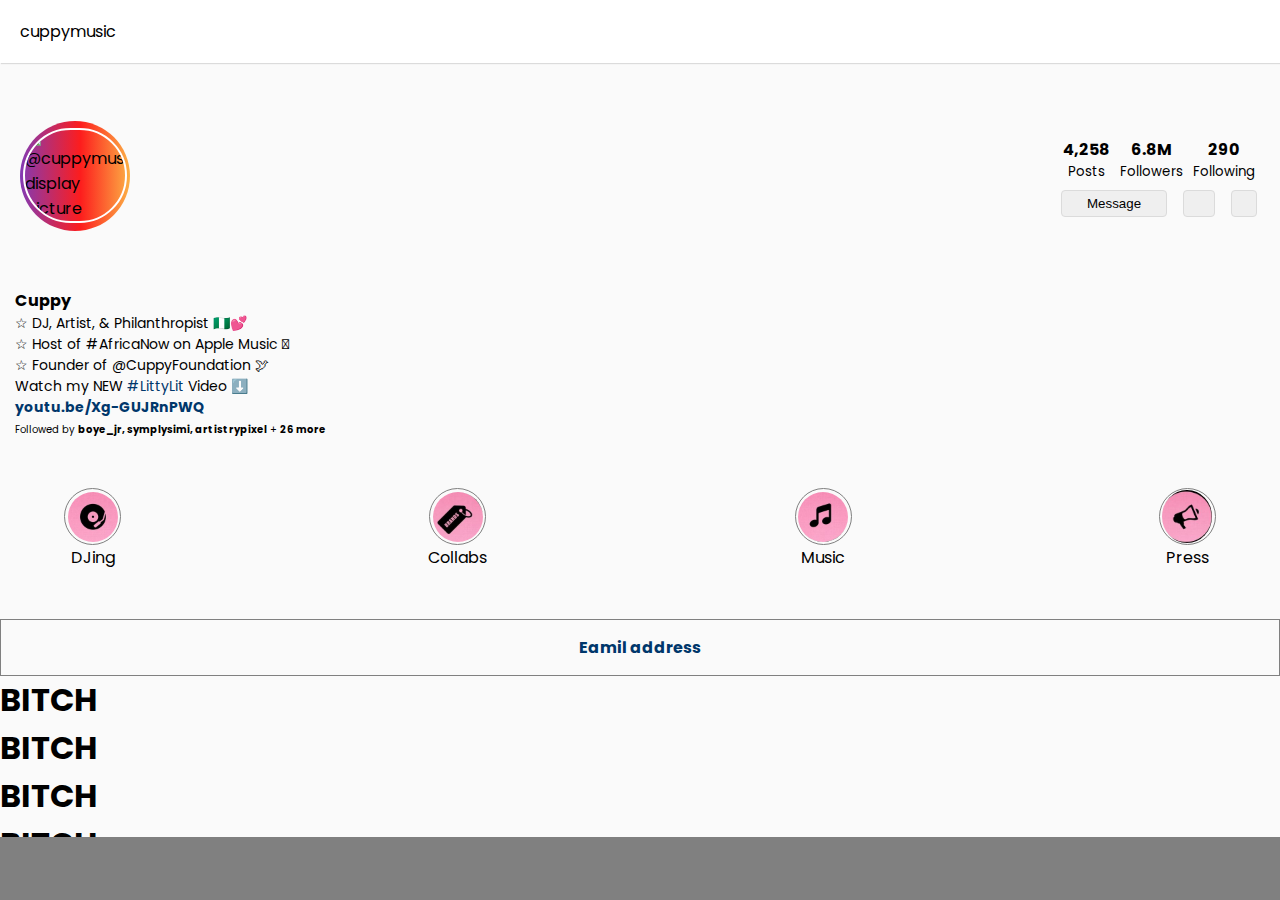
==== index.html @ eae6ec5f "updated" ====
<!DOCTYPE html>
<html lang="en">
  <head>
    <meta charset="UTF-8" />
    <meta name="viewport" content="width=device-width, initial-scale=1.0" />
    <!------------FONTAWESOME------------>
    <script
      src="https://kit.fontawesome.com/5d11b56c09.js"
      crossorigin="anonymous"
    ></script>
    <!------------------------------------------------------>

    <!------------FAVICON-------------------->
    <link
      rel="shortcut icon"
      href="https://assets.stickpng.com/images/580b57fcd9996e24bc43c521.png"
      type="image/x-icon"
    />
    <!------------------------------------------------------------------>
    <link rel="stylesheet" href="./style.css" />
    <title>Cuppy (@cuppymusic) • Instagram photos and vidoes</title>
  </head>
  <body>
    <div class="container">
      <div class="topbar">
        <div class="left">
          <i class="fas fa-arrow-left"></i>
          <p>cuppymusic</p>
        </div>
        <div class="right">
          <i class="fas fa-ellipsis-v"></i>
        </div>
      </div>
      <div class="profile">
          <div class="cont">
        <div class="right">
            <div class="dp">
              <img
                src="./img/dp.jpg"
                class="pic"
                alt="@cuppymusic display picture"
              />
            </div>
      </div>

      <div class="left">
        <div class="stats">
          <div class="stat">
            <b>4,258</b>
            <small>Posts</small>
          </div>
          <div class="stat">
            <b>6.8M</b>
            <small>Followers</small>
          </div>
          <div class="stat">
            <b>290</b>
            <small>Following</small>
          </div>
        </div>
        <div class="btns">
            <button class="btn msg">Message</button>
            <button class="btn pfl"><i class="fas fa-user"><i class="fas fa-check"></i></i></button>
            <button class="btn ic"><i class="fas fa-caret-down"></i></button>
        </div>
      </div>
    </div>
      <div class="bio">
        <b class="display-name">Cuppy <img src="./img/verified.png" class="verified" alt=""></b>
        <ul class="list">
            <li>☆ DJ, Artist, & Philanthropist 🇳🇬💕</li>
            <li>☆ Host of #AfricaNow on Apple Music </li>
            <li>☆ Founder of @CuppyFoundation 🕊</li>
            <li>Watch my NEW <span>#LittyLit</span> Video ⬇️</li>
            <li><a href="youtu.be/Xg-GUJRnPWQ">youtu.be/Xg-GUJRnPWQ</a></li>
            <li><small class="following">Followed by <b>boye_jr, symplysimi, artistrypixel</b> + <b>26 more</b></small></li>
        </ul>
      </div>
      <div class="scroll">
        <div class="image">
          <div class="img-border">
            <img src="./img/djing.jpg" alt="" class="img">
          </div>
          
          <p>DJing</p>
        </div>
        <div class="image">
          <div class="img-border">
            <img src="./img/collabs.jpg" alt="" class="img">
          </div>
          
          <p>Collabs</p>
        </div>
        <div class="image">
          <div class="img-border">
            <img src="./img/music.jpg" alt="" class="img">
          </div>
          
          <p>Music</p>
        </div>
        <div class="image">
          <div class="img-border">
            <img src="./img/press.jpg" alt="" class="img">
          </div>
          
          <p>Press</p>
        </div>
       
       
      </div>

      <div class="cta">
        <b>Eamil address</b>
      </div>
      <h1>BITCH</h1>
      <h1>BITCH</h1>
      <h1>BITCH</h1>
      <h1>BITCH</h1>
    </div>

    <div class="navbar"></div>
  </body>
</html>
---- style.css ----
@import url("https://fonts.googleapis.com/css2?family=Poppins&display=swap");
* {
  margin: 0;
  padding: 0;
}
body {
  background-color: #fafafa;
  font-family: Poppins;
}
a:link {
  text-decoration: none;
  font-weight: bold;
}
a,
a:visited {
  color: #00376b;
}
/***********TOP BAR***********************/
.topbar {
  height: 7vh;
  display: flex;
  background-color: #fff;
  align-items: center;
  justify-content: space-between;
  box-shadow: 1px 1px 1px 0px rgba(50, 50, 50, 0.15);
}
/***********LEFT******/
.topbar .left {
  display: flex;
  align-items: center;
  margin: 0 10px;
}
.topbar .left .fas {
  margin-right: 10px;
}
/*************************/

/***********RIGHT******/
.topbar .right {
  margin: 0 10px;
}
/*************************/

/*******************************************/

/*******************PROFIILE*************/
.profile .cont {
  display: flex;
  justify-content: space-between;
  height: 25vh;
  align-items: center;
  padding: 0 20px;
}
/***********RIGHT******/
.profile .cont .right {
  display: flex;
}
.profile .cont .right .dp {
  border-radius: 100px;
  width: 110px;
  height: 110px;
  background: linear-gradient(
    90deg,
    rgba(131, 58, 180, 1) 0%,
    rgba(253, 29, 29, 1) 55%,
    rgba(252, 176, 69, 1) 100%
  );
  display: flex;
  align-items: center;
  justify-content: center;
}
.profile .cont .right .dp .pic {
  border-radius: 100px;
  width: 100px;
  border: 2px solid #fff;
}
/*************************/
/***********LEFT******/
.profile .cont .left {
  display: flex;
  flex-direction: column;
  align-items: center;
  justify-content: space-between;
}
.left .stats {
  display: flex;
  justify-content: space-between;
}
.left .stats .stat {
  display: flex;
  align-items: center;
  flex-direction: column;
  padding: 5px;
}

/*********BUTTONS*******/
.btns {
  display: flex;
  justify-content: space-between;
  width: 100%;
}

.btn {
  border-radius: 4px;
  border: 1px solid #dbdbdb;
  outline: none;
  margin: 3px;
}
.btns .msg {
  padding: 5px 25px;
}
.btns .pfl {
  padding: 5px 15px;
}
.btns .ic {
  padding: 8px 12px;
}
/*************************/

/*************************/
/************BIO************/
.bio {
  margin-left: 15px;
}
.bio .display-name {
  display: flex;
  align-items: center;
}
.bio .verified {
  width: 30px;
}
.bio .list {
  font-size: 14px;
  list-style: none;
}
span {
  color: #00376b;
}
.following {
  font-size: 10px;
}
/*************************/
/*******************************************/

/**********************SCROLL********************/
.scroll {
  display: flex;
  justify-content: space-between;
  width: 90%;
  height: 20vh;
  align-items: center;
  margin: auto;
}
.scroll .img-border {
  display: flex;
  align-items: center;
  justify-content: center;
  width: 55px;
  height: 55px;
  border: 1px solid #808080;
  border-radius: 50%;
}
.scroll .img {
  border-radius: 50%;
  width: 50px;
}
.scroll .image {
  display: flex;
  flex-direction: column;
  align-items: center;
}
.cta {
  padding: 15px;
  border: 1px solid #808080;
  cursor: pointer;
  color: #00376b;
  text-align: center;
}
.navbar {
  width: 100%;
  height: 7vh;
  background-color: grey;
  z-index: 10000000000000;
  bottom: 0;
  position: fixed;
}
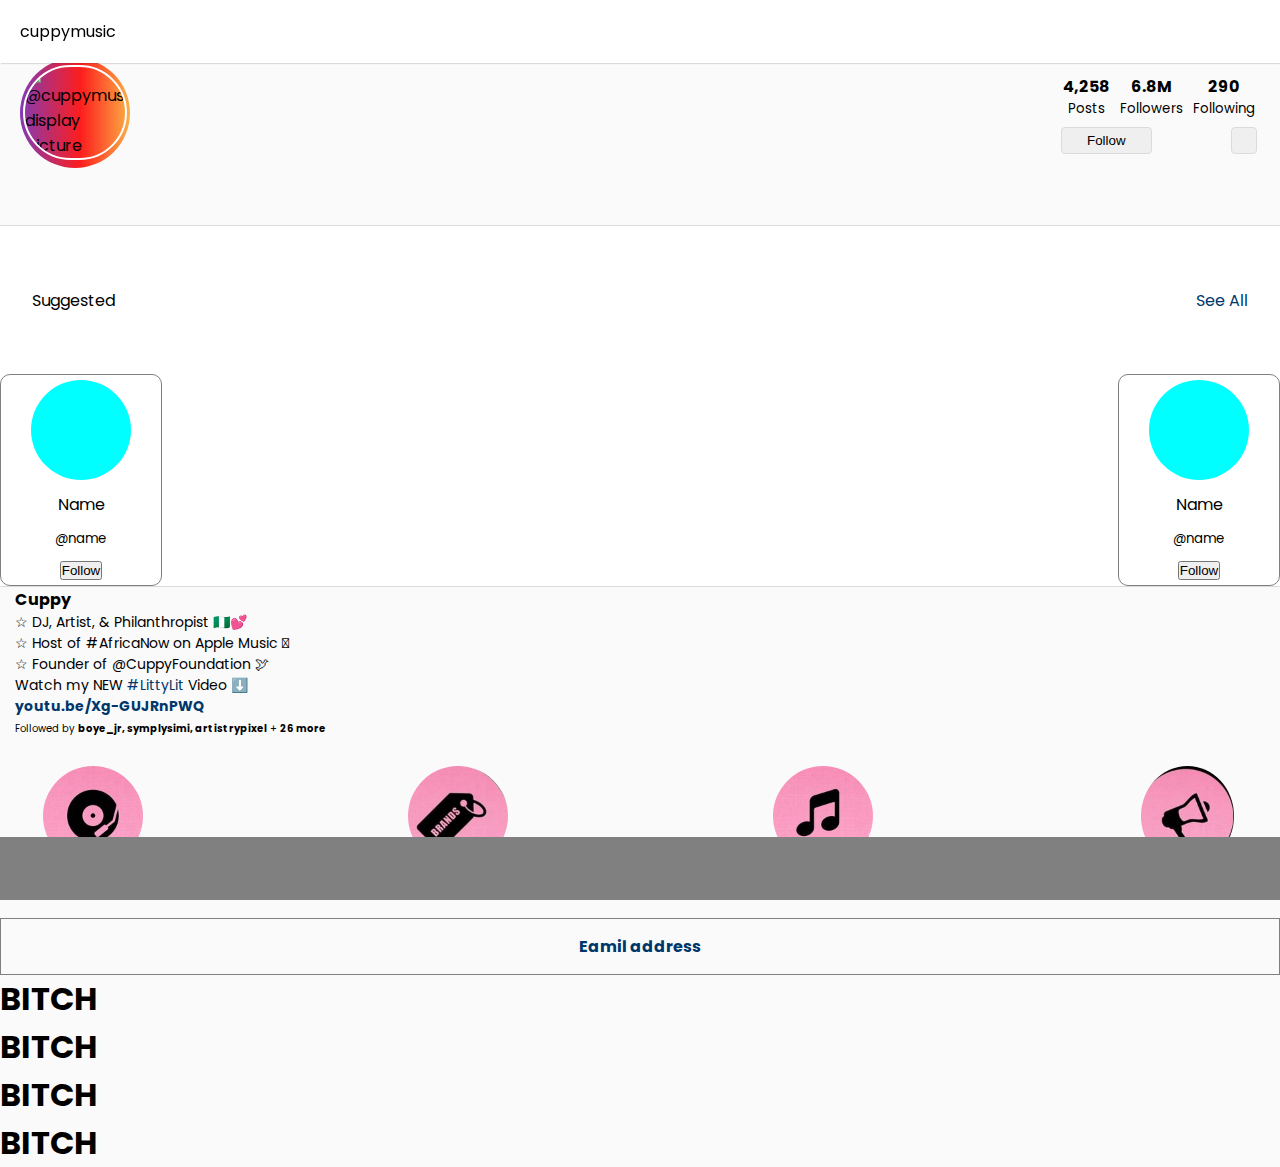
==== commit 8b1e8137: "updated" ====
--- a/index.html
+++ b/index.html
@@ -59,9 +59,29 @@
           </div>
         </div>
         <div class="btns">
-            <button class="btn msg">Message</button>
-            <button class="btn pfl"><i class="fas fa-user"><i class="fas fa-check"></i></i></button>
-            <button class="btn ic"><i class="fas fa-caret-down"></i></button>
+            <button class="btn-follow btn">Follow</button>
+            <button class="btn-pfl btn color"><i class="fas fa-check"></i><i class="fas fa-user"></i></button>
+            <button class="btn-icon btn"><i class="fas fa-caret-down"></i></button>
+        </div>
+      </div>
+    </div>
+    <div class="suggestion">
+      <div class="top">
+        <p>Suggested</p>
+        <p class="all">See All</p>
+      </div>
+      <div class="suggested">
+        <div class="profile">
+          <div class="img"></div>
+          <p>Name</p>
+          <small>@name</small>
+          <button>Follow</button>
+        </div>
+        <div class="profile">
+          <div class="img"></div>
+          <p>Name</p>
+          <small>@name</small>
+          <button>Follow</button>
         </div>
       </div>
     </div>
@@ -118,6 +138,16 @@
       <h1>BITCH</h1>
     </div>
 
-    <div class="navbar"></div>
+    <div class="navbar">
+      <div class="navbar-cont">
+      <i class="fas fa-home"></i>
+      <i class="fas fa-search"></i>
+      <i class="fas fa-plus-square"></i>
+      <i class="far fa-heart"></i>
+      <i class="far fa-user"></i>
+    </div>
+    </div>
+    
+    <script src="./app.js"></script>
   </body>
 </html>
--- a/style.css
+++ b/style.css
@@ -23,6 +23,10 @@
   align-items: center;
   justify-content: space-between;
   box-shadow: 1px 1px 1px 0px rgba(50, 50, 50, 0.15);
+  position: fixed;
+  top: 0;
+  z-index: 100000000;
+  width: 100%;
 }
 /***********LEFT******/
 .topbar .left {
@@ -105,14 +109,16 @@
   border: 1px solid #dbdbdb;
   outline: none;
   margin: 3px;
-}
-.btns .msg {
+  cursor: pointer;
+}
+.btns .btn-follow {
   padding: 5px 25px;
 }
-.btns .pfl {
+.btns .btn-pfl {
   padding: 5px 15px;
-}
-.btns .ic {
+  display: none;
+}
+.btns .btn-icon {
   padding: 8px 12px;
 }
 /*************************/
@@ -184,3 +190,71 @@
   bottom: 0;
   position: fixed;
 }
+.navbar-cont {
+  display: flex;
+  align-items: center;
+  justify-content: space-between;
+  width: 90%;
+  margin: auto;
+  height: 7vh;
+}
+.navbar-cont .fas {
+  color: #fff;
+  font-size: 20px;
+}
+.navbar-cont .far {
+  color: #fff;
+  font-size: 20px;
+}
+.btn-pfl.active {
+  display: block;
+}
+/*****************************************************/
+/**************************SUGGESTIONS********************/
+.suggestion {
+  display: none;
+  height: 40vh;
+  background-color: #fff;
+  display: flex;
+  flex-direction: column;
+  border-top:0.5px solid #dbdbdb;
+  border-bottom:0.5px solid #dbdbdb;
+}
+.suggestion.active {
+  display: block;
+}
+.suggestion .top{
+  display: flex;
+  justify-content: space-between;
+  align-items: center;
+  width: 95%;
+  margin: auto;
+  height: 5vh;
+}
+.suggestion .all{
+  color: #00376b;
+  cursor: pointer;
+}
+.suggested{
+  display: flex;
+  justify-content: space-between;
+}
+.suggested .profile{
+  background-color: #fff;
+  border: 0.5px solid #808080;
+  height: 200px;
+  width: 150px;
+  border-radius: 10px;
+  display: flex;
+  justify-content: space-between;
+  flex-direction: column;
+  align-items: center;
+  padding: 5px;
+}
+.profile .img{
+  width: 100px;
+  height: 100px;
+  background-color: aqua;
+  border-radius: 50%;
+}
+/*****************************************************/
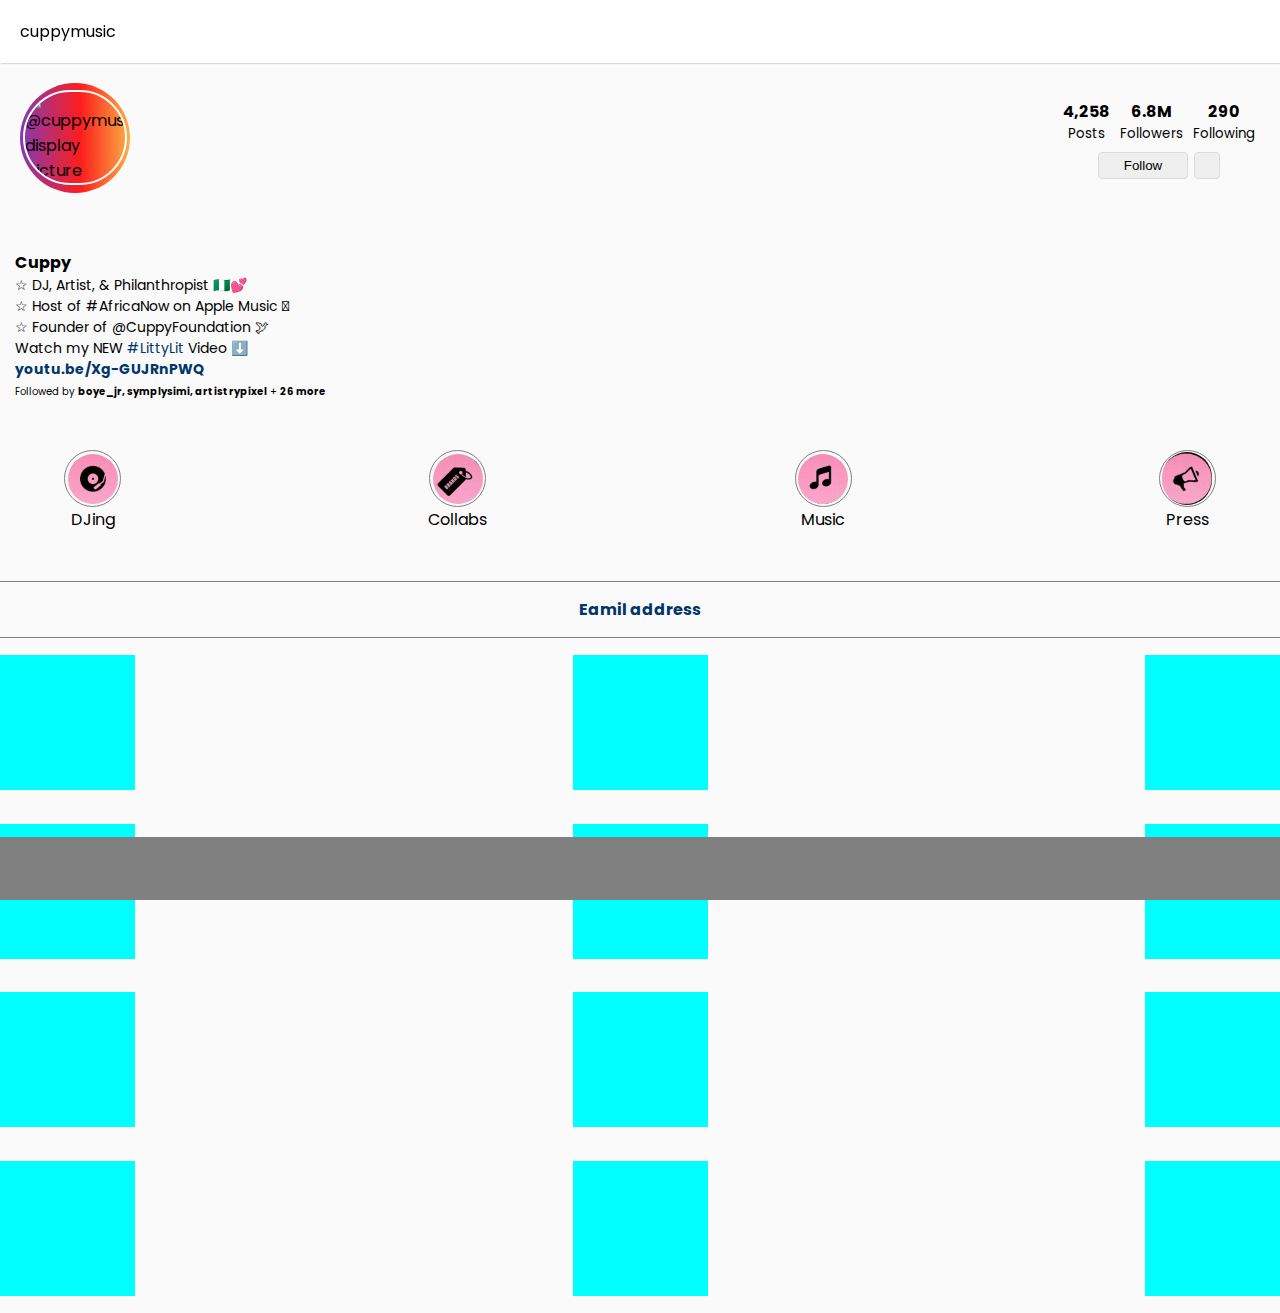
==== commit aa7e8d16: "updated" ====
--- a/index.html
+++ b/index.html
@@ -21,6 +21,20 @@
     <title>Cuppy (@cuppymusic) • Instagram photos and vidoes</title>
   </head>
   <body>
+<!-----
+    <div class="loader">
+      <div class="loader-content">
+        <img src="./img/logo.png" class="logo" alt="">
+        <div class="text">
+          <p><small>from</small></p>
+        <p>FACEBOOK</p>
+        </div>
+        
+      </div>
+    </div>
+  -->
+
+    <div class="overlay"></div>
     <div class="container">
       <div class="topbar">
         <div class="left">
@@ -132,10 +146,30 @@
       <div class="cta">
         <b>Eamil address</b>
       </div>
-      <h1>BITCH</h1>
-      <h1>BITCH</h1>
-      <h1>BITCH</h1>
-      <h1>BITCH</h1>
+    </div>
+
+    <div class="posts">
+      <div class="row">
+        <div class="squr"></div>
+        <div class="squr"></div>
+        <div class="squr"></div>
+      </div>
+      <div class="row">
+        <div class="squr"></div>
+        <div class="squr"></div>
+        <div class="squr"></div>
+      </div>
+      <div class="row">
+        <div class="squr"></div>
+        <div class="squr"></div>
+        <div class="squr"></div>
+      </div>
+      <div class="row">
+        <div class="squr"></div>
+        <div class="squr"></div>
+        <div class="squr"></div>
+      </div>
+      
     </div>
 
     <div class="navbar">
@@ -146,6 +180,23 @@
       <i class="far fa-heart"></i>
       <i class="far fa-user"></i>
     </div>
+    <div class="popup-container">
+    <div class="popup">
+      <p>okay so what now</p>
+      <p>okay so what now</p>
+      <p>okay so what now</p>
+      <p>okay so what now</p>
+      <p>okay so what now</p>
+    </div>
+  </div>
+    <div class="popup-small">
+      <div class="btns">
+        <p class="cancel">Cancel</p>
+      <p class="unfollow">Unfollow</p>
+      </div>
+      
+    </div>
+    
     </div>
     
     <script src="./app.js"></script>
--- a/style.css
+++ b/style.css
@@ -1,4 +1,5 @@
 @import url("https://fonts.googleapis.com/css2?family=Poppins&display=swap");
+@import url(./_loader.css);
 * {
   margin: 0;
   padding: 0;
@@ -25,7 +26,7 @@
   box-shadow: 1px 1px 1px 0px rgba(50, 50, 50, 0.15);
   position: fixed;
   top: 0;
-  z-index: 100000000;
+  z-index: 9999;
   width: 100%;
 }
 /***********LEFT******/
@@ -52,6 +53,7 @@
   display: flex;
   justify-content: space-between;
   height: 25vh;
+  margin-top: 25px;
   align-items: center;
   padding: 0 20px;
 }
@@ -101,7 +103,6 @@
 .btns {
   display: flex;
   justify-content: space-between;
-  width: 100%;
 }
 
 .btn {
@@ -141,6 +142,7 @@
 }
 span {
   color: #00376b;
+  cursor: pointer;
 }
 .following {
   font-size: 10px;
@@ -164,10 +166,10 @@
   width: 55px;
   height: 55px;
   border: 1px solid #808080;
-  border-radius: 50%;
+  border-radius: 100px;
 }
 .scroll .img {
-  border-radius: 50%;
+  border-radius: 100px;
   width: 50px;
 }
 .scroll .image {
@@ -177,7 +179,8 @@
 }
 .cta {
   padding: 15px;
-  border: 1px solid #808080;
+  border-top: 1px solid #808080;
+  border-bottom: 1px solid #808080;
   cursor: pointer;
   color: #00376b;
   text-align: center;
@@ -186,7 +189,7 @@
   width: 100%;
   height: 7vh;
   background-color: grey;
-  z-index: 10000000000000;
+  z-index: 90000;
   bottom: 0;
   position: fixed;
 }
@@ -217,13 +220,16 @@
   background-color: #fff;
   display: flex;
   flex-direction: column;
-  border-top:0.5px solid #dbdbdb;
-  border-bottom:0.5px solid #dbdbdb;
+  border-top: 0.5px solid #dbdbdb;
+  border-bottom: 0.5px solid #dbdbdb;
+  display: none;
+  transition: all ease 0.5s;
 }
 .suggestion.active {
   display: block;
-}
-.suggestion .top{
+  transition: all ease 0.5s;
+}
+.suggestion .top {
   display: flex;
   justify-content: space-between;
   align-items: center;
@@ -231,15 +237,15 @@
   margin: auto;
   height: 5vh;
 }
-.suggestion .all{
+.suggestion .all {
   color: #00376b;
   cursor: pointer;
 }
-.suggested{
-  display: flex;
-  justify-content: space-between;
-}
-.suggested .profile{
+.suggested {
+  display: flex;
+  justify-content: space-between;
+}
+.suggested .profile {
   background-color: #fff;
   border: 0.5px solid #808080;
   height: 200px;
@@ -251,10 +257,87 @@
   align-items: center;
   padding: 5px;
 }
-.profile .img{
-  width: 100px;
-  height: 100px;
+/*****************************************************/
+
+/*************POSTS***************************/
+.posts {
+  height: 75vh;
+  justify-content: space-between;
+  display: flex;
+  flex-direction: column;
+}
+.posts .row {
+  height: 100%;
+  width: 100%;
+  display: flex;
+  align-items: center;
+  justify-content: space-between;
+}
+.posts .squr {
+  width: 135px;
+  height: 135px;
   background-color: aqua;
-  border-radius: 50%;
-}
+}
+
 /*****************************************************/
+.popup-container{
+  display: flex;
+  align-items: center;
+  justify-content: center;
+  height: 100vh;
+  width: 100vw;
+}
+.popup {
+  width: 100%;
+  max-width: 200px;
+  padding: 23px;
+  background: #fff;
+  border-radius: 5px;
+  position: fixed;
+  margin: 5% auto;
+  top: calc(50% - 180px);
+  left: calc(50% - 125px);
+  display: none;
+}
+.popup p {
+  padding: 20px;
+}
+.popup.active {
+  display: block;
+}
+.popup-small.active {
+  display: block;
+}
+.popup-small {
+  width: 100%;
+  max-width: 200px;
+  margin: auto;
+  padding: 35px;
+  background: #fff;
+  border-radius: 5px;
+  position: fixed;
+  bottom: calc(50% - 300px);
+  left: calc(50% - 130px);
+  display: none;
+}
+.popup-small .btns {
+  display: flex;
+  justify-content: space-between;
+}
+.popup-small .btns p {
+  cursor: pointer;
+}
+.overlay {
+  background: rgba(0, 0, 0, 0.5);
+  position: fixed;
+  top: 0%;
+  left: 0;
+  width: 100%;
+  height: 100%;
+  display: block;
+  display: none;
+}
+
+.overlay.active {
+  display: block;
+}
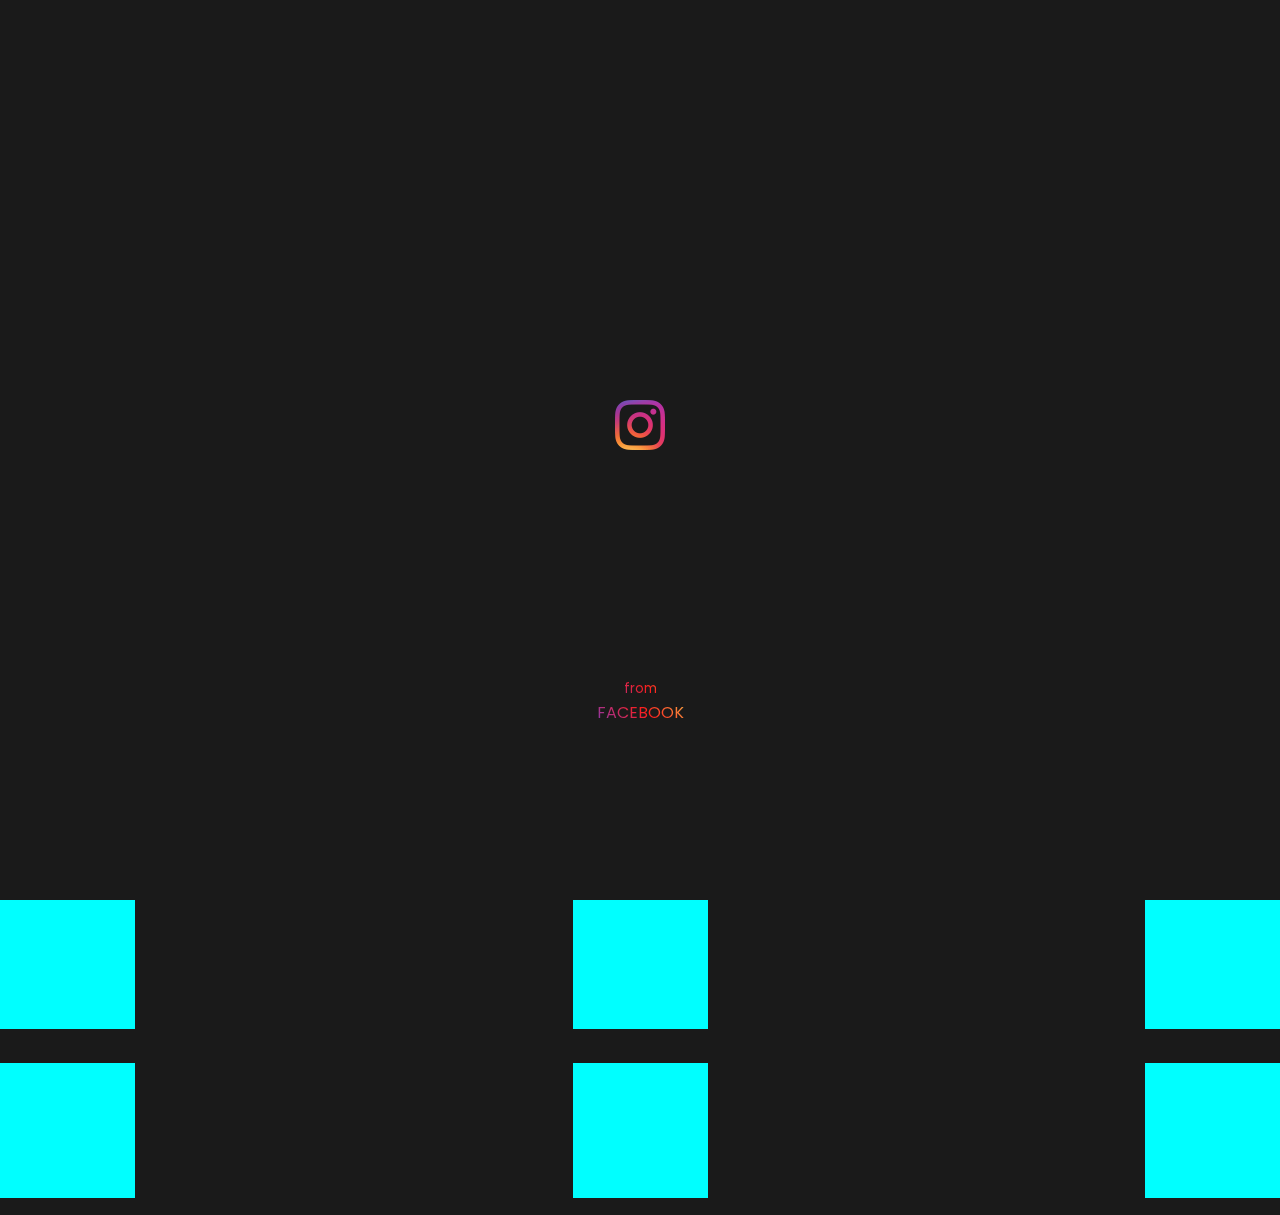
==== commit 28e9ca48: "updated!" ====
--- a/index.html
+++ b/index.html
@@ -21,7 +21,6 @@
     <title>Cuppy (@cuppymusic) • Instagram photos and vidoes</title>
   </head>
   <body>
-<!-----
     <div class="loader">
       <div class="loader-content">
         <img src="./img/logo.png" class="logo" alt="">
@@ -32,7 +31,6 @@
         
       </div>
     </div>
-  -->
 
     <div class="overlay"></div>
     <div class="container">
@@ -74,7 +72,7 @@
         </div>
         <div class="btns">
             <button class="btn-follow btn">Follow</button>
-            <button class="btn-pfl btn color"><i class="fas fa-check"></i><i class="fas fa-user"></i></button>
+            <button class="btn-pfl btn"><i class="fas fa-user"></i></button>
             <button class="btn-icon btn"><i class="fas fa-caret-down"></i></button>
         </div>
       </div>
@@ -139,6 +137,48 @@
           
           <p>Press</p>
         </div>
+        <div class="image">
+          <div class="img-border">
+            <img src="./img/press.jpg" alt="" class="img">
+          </div>
+          
+          <p>Press</p>
+        </div>
+        <div class="image">
+          <div class="img-border">
+            <img src="./img/press.jpg" alt="" class="img">
+          </div>
+          
+          <p>Press</p>
+        </div>
+        <div class="image">
+          <div class="img-border">
+            <img src="./img/press.jpg" alt="" class="img">
+          </div>
+          
+          <p>Press</p>
+        </div>
+        <div class="image">
+          <div class="img-border">
+            <img src="./img/press.jpg" alt="" class="img">
+          </div>
+          
+          <p>Press</p>
+        </div>
+        <div class="image">
+          <div class="img-border">
+            <img src="./img/press.jpg" alt="" class="img">
+          </div>
+          
+          <p>Press</p>
+        </div>
+        <div class="image">
+          <div class="img-border">
+            <img src="./img/press.jpg" alt="" class="img">
+          </div>
+          
+          <p>Press</p>
+        </div>
        
        
       </div>
@@ -176,7 +216,7 @@
       <div class="navbar-cont">
       <i class="fas fa-home"></i>
       <i class="fas fa-search"></i>
-      <i class="fas fa-plus-square"></i>
+      <i class="fas fa fa-plus-square"></i>
       <i class="far fa-heart"></i>
       <i class="far fa-user"></i>
     </div>
@@ -189,16 +229,18 @@
       <p>okay so what now</p>
     </div>
   </div>
-    <div class="popup-small">
-      <div class="btns">
+  <div class="unfollow-container">
+    <div class="unfollow">
+      <img src="./img/dp.jpg" alt="">
+      <small>Unfollow @cuppymusic?</small>
+      <p class="unfollow-btn">Unfollow</p>
         <p class="cancel">Cancel</p>
-      <p class="unfollow">Unfollow</p>
-      </div>
-      
-    </div>
-    
+        
+    </div>
+  </div>
     </div>
     
     <script src="./app.js"></script>
+
   </body>
 </html>
--- a/style.css
+++ b/style.css
@@ -5,7 +5,7 @@
   padding: 0;
 }
 body {
-  background-color: #fafafa;
+  background-color: #1a1a1a;
   font-family: Poppins;
 }
 a:link {
@@ -20,10 +20,10 @@
 .topbar {
   height: 7vh;
   display: flex;
-  background-color: #fff;
-  align-items: center;
-  justify-content: space-between;
-  box-shadow: 1px 1px 1px 0px rgba(50, 50, 50, 0.15);
+  background-color: #1a1a1a;
+  align-items: center;
+  justify-content: space-between;
+  color: #fff;
   position: fixed;
   top: 0;
   z-index: 9999;
@@ -37,6 +37,7 @@
 }
 .topbar .left .fas {
   margin-right: 10px;
+  color: #fff;
 }
 /*************************/
 
@@ -78,7 +79,7 @@
 .profile .cont .right .dp .pic {
   border-radius: 100px;
   width: 100px;
-  border: 2px solid #fff;
+  border: 2px solid #1a1a1a;
 }
 /*************************/
 /***********LEFT******/
@@ -91,6 +92,7 @@
 .left .stats {
   display: flex;
   justify-content: space-between;
+  color: #fff;
 }
 .left .stats .stat {
   display: flex;
@@ -107,20 +109,36 @@
 
 .btn {
   border-radius: 4px;
-  border: 1px solid #dbdbdb;
+  border: none;
   outline: none;
   margin: 3px;
   cursor: pointer;
+  display: flex;
+  align-items: center;
+  color: #fff;
 }
 .btns .btn-follow {
   padding: 5px 25px;
+  background-color: #0095f6;
+}
+.btns .btn-follow.active {
+  background-color: #000;
+  border: 0.5px solid #fff;
 }
 .btns .btn-pfl {
   padding: 5px 15px;
   display: none;
+  background-color: #000;
+  border: 0.5px solid #fff;
 }
 .btns .btn-icon {
   padding: 8px 12px;
+  background-color: #000;
+  border: 0.5px solid #fff;
+}
+.btn-icon.active {
+  background-color: #fff;
+  color: #000;
 }
 /*************************/
 
@@ -128,6 +146,7 @@
 /************BIO************/
 .bio {
   margin-left: 15px;
+  color: #fff;
 }
 .bio .display-name {
   display: flex;
@@ -140,8 +159,11 @@
   font-size: 14px;
   list-style: none;
 }
+.bio a {
+  color: #c6e4ff;
+}
 span {
-  color: #00376b;
+  color: #c6e4ff;
   cursor: pointer;
 }
 .following {
@@ -153,11 +175,9 @@
 /**********************SCROLL********************/
 .scroll {
   display: flex;
-  justify-content: space-between;
-  width: 90%;
-  height: 20vh;
-  align-items: center;
-  margin: auto;
+  max-height: 120px;
+  overflow-x: auto;
+  color: #fff;
 }
 .scroll .img-border {
   display: flex;
@@ -188,7 +208,7 @@
 .navbar {
   width: 100%;
   height: 7vh;
-  background-color: grey;
+  background-color: #1a1a1a;
   z-index: 90000;
   bottom: 0;
   position: fixed;
@@ -280,7 +300,7 @@
 }
 
 /*****************************************************/
-.popup-container{
+.popup-container {
   display: flex;
   align-items: center;
   justify-content: center;
@@ -305,27 +325,41 @@
 .popup.active {
   display: block;
 }
-.popup-small.active {
-  display: block;
-}
-.popup-small {
-  width: 100%;
-  max-width: 200px;
+.unfollow-container.active {
+  display: block;
+}
+.unfollow-container {
+  width: 100%;
+  max-width: 180px;
   margin: auto;
-  padding: 35px;
-  background: #fff;
-  border-radius: 5px;
-  position: fixed;
-  bottom: calc(50% - 300px);
-  left: calc(50% - 130px);
-  display: none;
-}
-.popup-small .btns {
-  display: flex;
-  justify-content: space-between;
-}
-.popup-small .btns p {
-  cursor: pointer;
+  padding: 25px 10px;
+  background: #1a1a1a;
+  border-radius: 15px;
+  position: fixed;
+  bottom: calc(50% - 100px);
+  left: calc(50% - 100px);
+  display: none;
+}
+.unfollow {
+  display: flex;
+  flex-direction: column;
+  align-items: center;
+  color: #fff;
+  height: 30vh;
+  justify-content: space-between;
+}
+.unfollow img {
+  border-radius: 100px;
+  width: 40%;
+}
+.unfollow p {
+  cursor: pointer;
+}
+.unfollow-btn {
+  color: #ed4956;
+  border-top: 1px solid #dbdbdb;
+  border-bottom: 1px solid #dbdbdb;
+  padding: 7px 65px;
 }
 .overlay {
   background: rgba(0, 0, 0, 0.5);
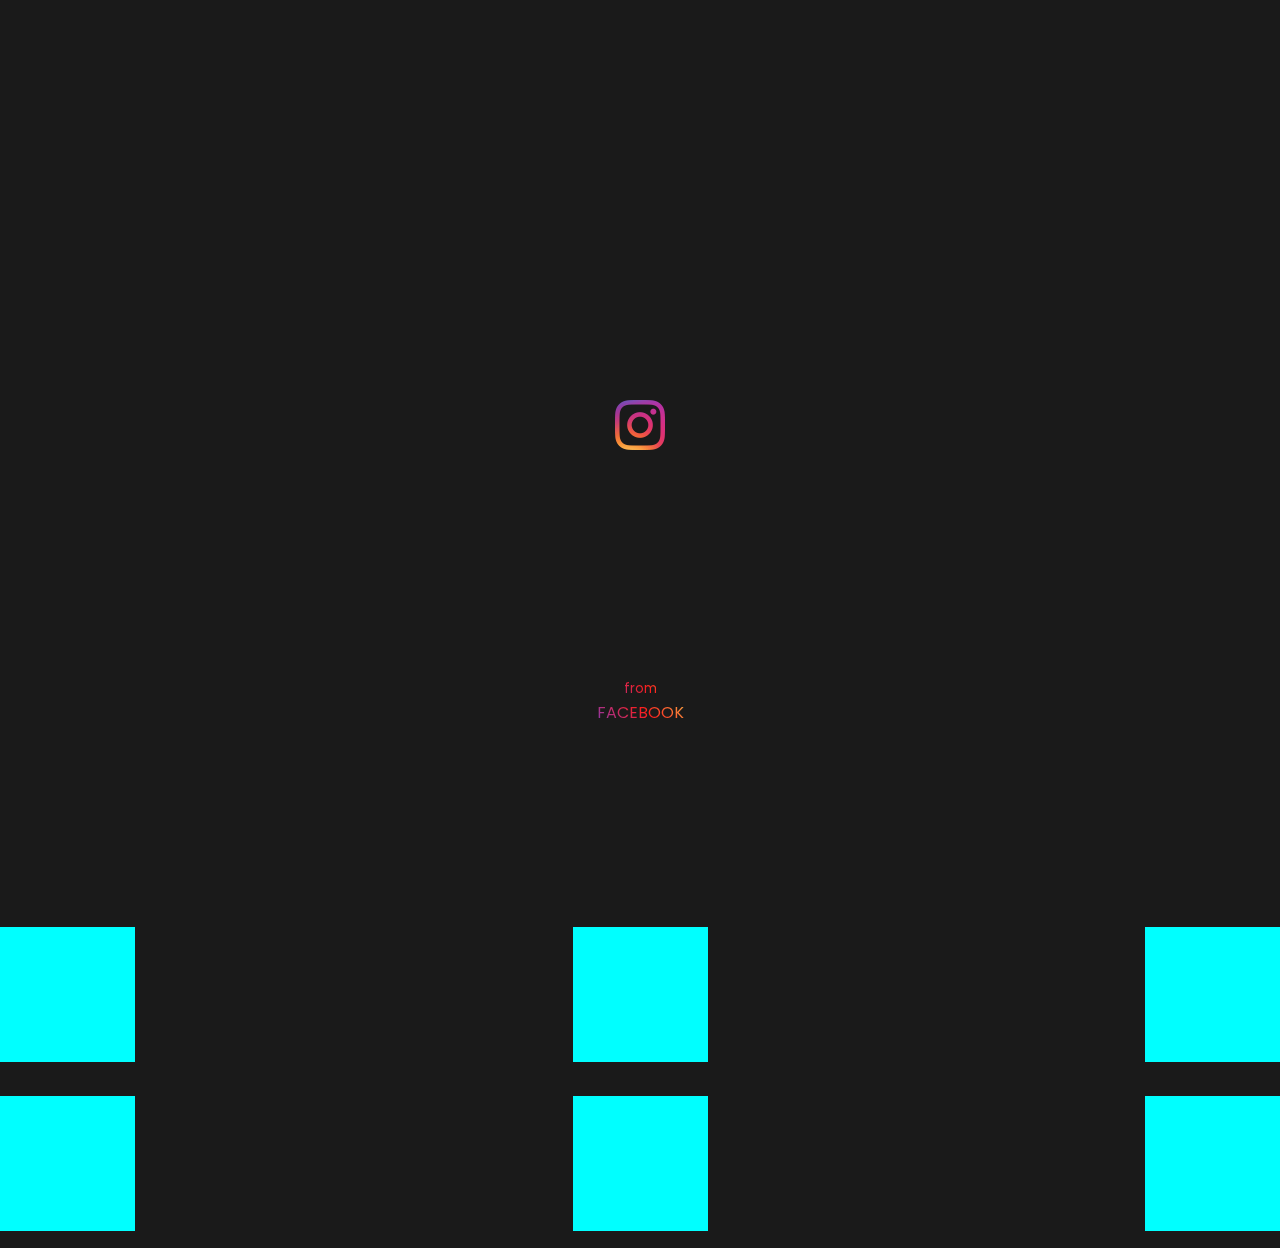
==== commit 11d7317f: "updated!" ====
--- a/index.html
+++ b/index.html
@@ -109,76 +109,64 @@
         </ul>
       </div>
       <div class="scroll">
-        <div class="image">
+        <div class="scroll-item">
           <div class="img-border">
             <img src="./img/djing.jpg" alt="" class="img">
           </div>
           
           <p>DJing</p>
         </div>
-        <div class="image">
+        <div class="scroll-item">
           <div class="img-border">
             <img src="./img/collabs.jpg" alt="" class="img">
           </div>
           
           <p>Collabs</p>
         </div>
-        <div class="image">
+        <div class="scroll-item">
           <div class="img-border">
             <img src="./img/music.jpg" alt="" class="img">
           </div>
           
           <p>Music</p>
         </div>
-        <div class="image">
+        <div class="scroll-item">
           <div class="img-border">
             <img src="./img/press.jpg" alt="" class="img">
           </div>
           
           <p>Press</p>
         </div>
-        <div class="image">
-          <div class="img-border">
-            <img src="./img/press.jpg" alt="" class="img">
-          </div>
-          
-          <p>Press</p>
-        </div>
-        <div class="image">
-          <div class="img-border">
-            <img src="./img/press.jpg" alt="" class="img">
-          </div>
-          
-          <p>Press</p>
-        </div>
-        <div class="image">
-          <div class="img-border">
-            <img src="./img/press.jpg" alt="" class="img">
-          </div>
-          
-          <p>Press</p>
-        </div>
-        <div class="image">
-          <div class="img-border">
-            <img src="./img/press.jpg" alt="" class="img">
-          </div>
-          
-          <p>Press</p>
-        </div>
-        <div class="image">
-          <div class="img-border">
-            <img src="./img/press.jpg" alt="" class="img">
-          </div>
-          
-          <p>Press</p>
-        </div>
-        <div class="image">
-          <div class="img-border">
-            <img src="./img/press.jpg" alt="" class="img">
-          </div>
-          
-          <p>Press</p>
-        </div>
+        <div class="scroll-item">
+          <div class="img-border">
+            <img src="./img/radio.jpg" alt="" class="img">
+          </div>
+          
+          <p>Radio</p>
+        </div>
+        <div class="scroll-item">
+          <div class="img-border">
+            <img src="./img/cactus-party.jpg" alt="" class="img">
+          </div>
+          
+          <p>Cactus Party</p>
+        </div>
+        <div class="scroll-item">
+          <div class="img-border">
+            <img src="./img/charity.jpg" alt="" class="img">
+          </div>
+          
+          <p>Charity</p>
+        </div>
+        
+        <div class="scroll-item">
+          <div class="img-border">
+            <img src="./img/vlog.jpg" alt="" class="img">
+          </div>
+          
+          <p>Vlog</p>
+        </div>
+        
        
        
       </div>
--- a/style.css
+++ b/style.css
@@ -175,9 +175,16 @@
 /**********************SCROLL********************/
 .scroll {
   display: flex;
-  max-height: 120px;
+  max-height: 150px;
   overflow-x: auto;
-  color: #fff;
+  width: 100%;
+  padding: 20px 0;
+  justify-content: space-between;
+  margin: auto;
+  color: #fff;
+}
+.scroll::-webkit-scrollbar {
+  width: 0px;
 }
 .scroll .img-border {
   display: flex;
@@ -192,17 +199,20 @@
   border-radius: 100px;
   width: 50px;
 }
-.scroll .image {
-  display: flex;
-  flex-direction: column;
-  align-items: center;
+.scroll .scroll-item {
+  display: flex;
+  flex-direction: column;
+  align-items: center;
+  margin: 0 5px;
+  font-size: 12px;
+  text-align: center;
 }
 .cta {
   padding: 15px;
   border-top: 1px solid #808080;
   border-bottom: 1px solid #808080;
   cursor: pointer;
-  color: #00376b;
+  color: #c6e4ff;
   text-align: center;
 }
 .navbar {
@@ -237,7 +247,7 @@
 .suggestion {
   display: none;
   height: 40vh;
-  background-color: #fff;
+  background-color: #1a1a1a;
   display: flex;
   flex-direction: column;
   border-top: 0.5px solid #dbdbdb;
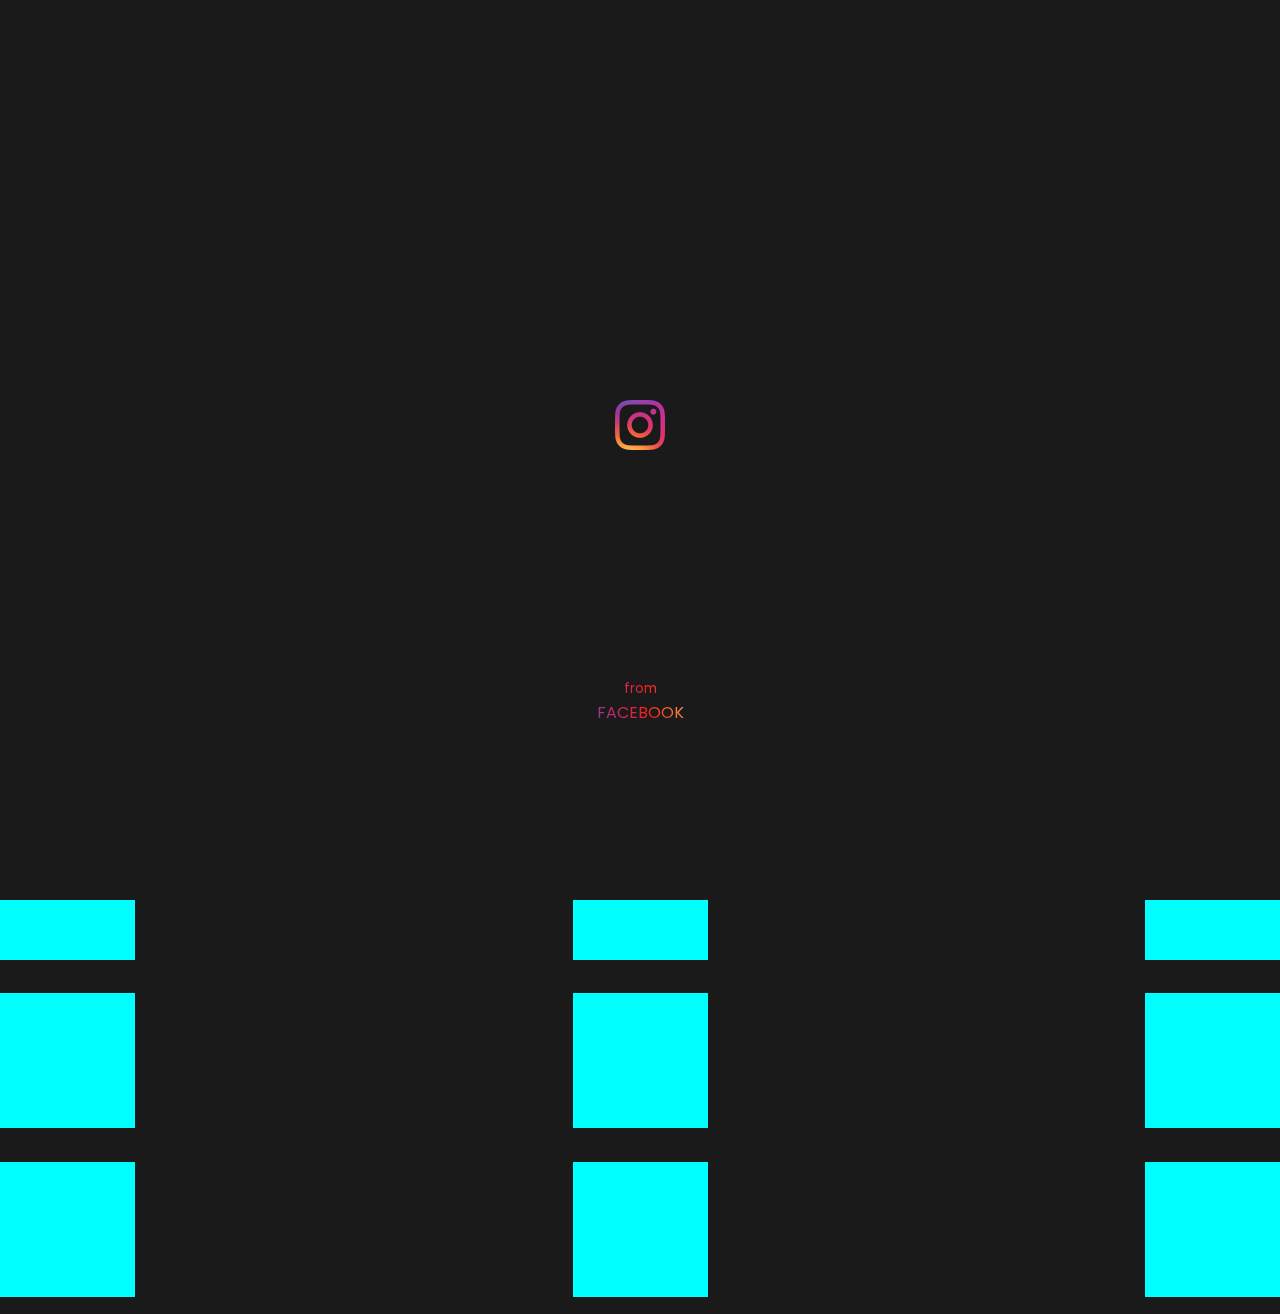
==== commit f329dfa0: "updated!" ====
--- a/index.html
+++ b/index.html
@@ -70,33 +70,10 @@
             <small>Following</small>
           </div>
         </div>
-        <div class="btns">
-            <button class="btn-follow btn">Follow</button>
-            <button class="btn-pfl btn"><i class="fas fa-user"></i></button>
-            <button class="btn-icon btn"><i class="fas fa-caret-down"></i></button>
-        </div>
-      </div>
-    </div>
-    <div class="suggestion">
-      <div class="top">
-        <p>Suggested</p>
-        <p class="all">See All</p>
-      </div>
-      <div class="suggested">
-        <div class="profile">
-          <div class="img"></div>
-          <p>Name</p>
-          <small>@name</small>
-          <button>Follow</button>
-        </div>
-        <div class="profile">
-          <div class="img"></div>
-          <p>Name</p>
-          <small>@name</small>
-          <button>Follow</button>
-        </div>
-      </div>
-    </div>
+        
+      </div>
+    </div>
+    
       <div class="bio">
         <b class="display-name">Cuppy <img src="./img/verified.png" class="verified" alt=""></b>
         <ul class="list">
@@ -105,9 +82,104 @@
             <li>☆ Founder of @CuppyFoundation 🕊</li>
             <li>Watch my NEW <span>#LittyLit</span> Video ⬇️</li>
             <li><a href="youtu.be/Xg-GUJRnPWQ">youtu.be/Xg-GUJRnPWQ</a></li>
-            <li><small class="following">Followed by <b>boye_jr, symplysimi, artistrypixel</b> + <b>26 more</b></small></li>
+            <li class="followed-by">Followed by boye_jr, symplysimi, artistrypixel + 26 more</li>
         </ul>
       </div>
+     
+      <div class="buttons">
+        <button class="btn follow">Follow</button>
+        <button class="btn following">Following</button>
+        <button class="btn">Message</button>
+        <button class="btn">Email</button>
+        <button class="btn arrow">
+          <svg xmlns="http://www.w3.org/2000/svg" width="24" height="24" viewBox="0 0 24 24" fill="none" stroke="currentColor" stroke-width="2" stroke-linecap="round" stroke-linejoin="round" class="feather feather-chevron-down">
+            <polyline points="6 9 12 15 18 9"></polyline>
+        </svg>
+        </button>
+      </div>
+      <div class="suggestion">
+        <div class="top">
+          <p>Suggested</p>
+          <p class="all">See All</p>
+        </div>
+        <div class="suggested">
+  
+  
+          <div class="profile">
+            <div class="img">
+              <img src="./img/naira.jpg" alt="">
+            </div>
+            <b>nairamarley <img src="./img/verified.png" class="verified" alt=""></b>
+            <small>Naira Marley</small>
+            <button>Follow</button>
+          </div>
+  
+  
+          <div class="profile">
+            <div class="img">
+              <img src="./img/poco.jpg" alt="">
+            </div>
+            <b>poco_lee <img src="./img/verified.png" class="verified" alt=""></b>
+            <small>Poco Lee</small>
+            <button>Follow</button>
+          </div>
+  
+  
+          <div class="profile">
+            <div class="img">
+              <img src="./img/yaba.jpg" alt="">
+            </div>
+            <b>yabaleftonline <img src="./img/verified.png" class="verified" alt=""></b>
+            <small>YabaLeftOnline</small>
+            <button>Follow</button>
+          </div>
+  
+  
+          <div class="profile">
+            <div class="img">
+              <img src="./img/jazzy.jpg" alt="">
+            </div>
+            <b>donjazzy <img src="./img/verified.png" class="verified" alt=""></b>
+            <small>DON JAZZY</small>
+            <button>Follow</button>
+          </div>
+  
+  
+          <div class="profile">
+            <div class="img">
+              <img src="./img/yemi.jpg" alt="">
+            </div>
+            <b>yemialade <img src="./img/verified.png" class="verified" alt=""></b>
+            <small>YemiAlade</small>
+            <button>Follow</button>
+          </div>
+  
+  
+          
+          <div class="profile">
+            <div class="img">
+              <img src="./img/ay.jpg" alt="">
+            </div>
+            <b>aycomedian <img src="./img/verified.png" class="verified" alt=""></b>
+            <small>Ayo Makun</small>
+            <button>Follow</button>
+          </div>
+  
+  
+  
+          <div class="profile">
+            <div class="img">
+              <img src="./img/funke.jpg" alt="">
+            </div>
+            <b>funkejenifaakindele <img src="./img/verified.png" class="verified" alt=""></b>
+            <small>Funke Akindele</small>
+            <button>Follow</button>
+          </div>
+  
+  
+          
+        </div>
+      </div>
       <div class="scroll">
         <div class="scroll-item">
           <div class="img-border">
@@ -165,15 +237,39 @@
           </div>
           
           <p>Vlog</p>
-        </div>
-        
-       
-       
-      </div>
-
-      <div class="cta">
-        <b>Eamil address</b>
-      </div>
+        </div>   
+      </div>
+
+<div class="tabs">
+
+  <div class="tabs-cont">
+   
+    <svg aria-label="Posts" class="_8-yf5 " fill="#fff" height="24" viewBox="0 0 48 48" width="24">
+      <path clip-rule="evenodd" d="M45 1.5H3c-.8 0-1.5.7-1.5 1.5v42c0 .8.7 1.5 1.5 1.5h42c.8 0 1.5-.7 1.5-1.5V3c0-.8-.7-1.5-1.5-1.5zm-40.5 3h11v11h-11v-11zm0 14h11v11h-11v-11zm11 25h-11v-11h11v11zm14 0h-11v-11h11v11zm0-14h-11v-11h11v11zm0-14h-11v-11h11v11zm14 28h-11v-11h11v11zm0-14h-11v-11h11v11zm0-14h-11v-11h11v11z" fill-rule="evenodd"></path>
+  </svg>
+
+
+  <svg aria-label="Reels" class="_8-yf5 " fill="#8e8e8e" height="24" viewBox="0 0 48 48" width="24">
+    <path d="M31.5 28.2l-11.2-6.5c-.5-.3-1-.3-1.5 0-.5.2-.8.7-.8 1.3v13c0 .5.3 1 .8 1.3.2.1.5.2.7.2.3 0 .5-.1.8-.2l11.2-6.5c.5-.3.7-.8.7-1.3s-.3-1-.7-1.3zM43.9 4c-2.5-2.4-5.5-4-12.2-4H16.2C9.6 0 6.6 1.6 4 4.1 1.6 6.6 0 9.6 0 16.2v15.5c0 6.6 1.6 9.7 4.1 12.2 2.5 2.4 5.5 4 12.2 4h15.5c6.6 0 9.7-1.6 12.2-4.1 2.4-2.5 4-5.5 4-12.2V16.2c0-6.6-1.6-9.6-4.1-12.2zM31.8 3c6.3 0 8.4 1.6 10 3.2 1.2 1.2 2.3 2.7 2.9 5.8h-9.3l-5.1-9h1.5zM16.2 3h10.5l5.1 9h-12l-5.1-9h1.5zm-10 3.2C7.3 5.1 8.7 4 11.5 3.4l4.9 8.6H3.3C3.9 8.9 5 7.4 6.2 6.2zM45 31.8c0 6.3-1.6 8.4-3.2 10-1.6 1.6-3.8 3.2-10 3.2H16.2c-6.3 0-8.4-1.6-10-3.2C4.6 40.2 3 38 3 31.8V15h42v16.8z">
+    </path>
+</svg>
+
+
+<svg aria-label="Posts" class="_8-yf5 " fill="#8e8e8e" height="24" viewBox="0 0 48 48" width="24">
+  <path d="M41 10c-2.2-2.1-4.8-3.5-10.4-3.5h-3.3L30.5 3c.6-.6.5-1.6-.1-2.1-.6-.6-1.6-.5-2.1.1L24 5.6 19.7 1c-.6-.6-1.5-.6-2.1-.1-.6.6-.7 1.5-.1 2.1l3.2 3.5h-3.3C11.8 6.5 9.2 7.9 7 10c-2.1 2.2-3.5 4.8-3.5 10.4v13.1c0 5.7 1.4 8.3 3.5 10.5 2.2 2.1 4.8 3.5 10.4 3.5h13.1c5.7 0 8.3-1.4 10.5-3.5 2.1-2.2 3.5-4.8 3.5-10.4V20.5c0-5.7-1.4-8.3-3.5-10.5zm.5 23.6c0 5.2-1.3 7-2.6 8.3-1.4 1.3-3.2 2.6-8.4 2.6H17.4c-5.2 0-7-1.3-8.3-2.6-1.3-1.4-2.6-3.2-2.6-8.4v-13c0-5.2 1.3-7 2.6-8.3 1.4-1.3 3.2-2.6 8.4-2.6h13.1c5.2 0 7 1.3 8.3 2.6 1.3 1.4 2.6 3.2 2.6 8.4v13zM34.6 25l-9.1 2.8v-3.7c0-.5-.2-.9-.6-1.2-.4-.3-.9-.4-1.3-.2l-11.1 3.4c-.8.2-1.2 1.1-1 1.9.2.8 1.1 1.2 1.9 1l9.1-2.8v3.7c0 .5.2.9.6 1.2.3.2.6.3.9.3.1 0 .3 0 .4-.1l11.1-3.4c.8-.2 1.2-1.1 1-1.9s-1.1-1.2-1.9-1z">
+  </path>
+</svg>
+
+
+<svg aria-label="Tagged" class="_8-yf5 " fill="#8e8e8e" height="24" viewBox="0 0 48 48" width="24">
+  <path d="M41.5 5.5H30.4c-.5 0-1-.2-1.4-.6l-4-4c-.6-.6-1.5-.6-2.1 0l-4 4c-.4.4-.9.6-1.4.6h-11c-3.3 0-6 2.7-6 6v30c0 3.3 2.7 6 6 6h35c3.3 0 6-2.7 6-6v-30c0-3.3-2.7-6-6-6zm-29.4 39c-.6 0-1.1-.6-1-1.2.7-3.2 3.5-5.6 6.8-5.6h12c3.4 0 6.2 2.4 6.8 5.6.1.6-.4 1.2-1 1.2H12.1zm32.4-3c0 1.7-1.3 3-3 3h-.6c-.5 0-.9-.4-1-.9-.6-5-4.8-8.9-9.9-8.9H18c-5.1 0-9.4 3.9-9.9 8.9-.1.5-.5.9-1 .9h-.6c-1.7 0-3-1.3-3-3v-30c0-1.7 1.3-3 3-3h11.1c1.3 0 2.6-.5 3.5-1.5L24 4.1 26.9 7c.9.9 2.2 1.5 3.5 1.5h11.1c1.7 0 3 1.3 3 3v30zM24 12.5c-5.3 0-9.6 4.3-9.6 9.6s4.3 9.6 9.6 9.6 9.6-4.3 9.6-9.6-4.3-9.6-9.6-9.6zm0 16.1c-3.6 0-6.6-2.9-6.6-6.6 0-3.6 2.9-6.6 6.6-6.6s6.6 2.9 6.6 6.6c0 3.6-3 6.6-6.6 6.6z">
+  </path>
+</svg>
+  </div>
+
+</div>
+
+
     </div>
 
     <div class="posts">
@@ -202,29 +298,28 @@
 
     <div class="navbar">
       <div class="navbar-cont">
-      <i class="fas fa-home"></i>
-      <i class="fas fa-search"></i>
-      <i class="fas fa fa-plus-square"></i>
-      <i class="far fa-heart"></i>
+
+
+        <svg aria-label="Home" class="_8-yf5 " fill="#fff" height="24" viewBox="0 0 48 48" width="24"><path d="M45.3 48H30c-.8 0-1.5-.7-1.5-1.5V34.2c0-2.6-2-4.6-4.6-4.6s-4.6 2-4.6 4.6v12.3c0 .8-.7 1.5-1.5 1.5H2.5c-.8 0-1.5-.7-1.5-1.5V23c0-.4.2-.8.4-1.1L22.9.4c.6-.6 1.5-.6 2.1 0l21.5 21.5c.4.4.6 1.1.3 1.6 0 .1-.1.1-.1.2v22.8c.1.8-.6 1.5-1.4 1.5zm-13.8-3h12.3V23.4L24 3.6l-20 20V45h12.3V34.2c0-4.3 3.3-7.6 7.6-7.6s7.6 3.3 7.6 7.6V45z"></path></svg>
+
+
+      
+        <svg aria-label="Search &amp; Explore" class="_8-yf5 " fill="#fff" height="24" viewBox="0 0 48 48" width="24"><path d="M47.6 44L35.8 32.2C38.4 28.9 40 24.6 40 20 40 9 31 0 20 0S0 9 0 20s9 20 20 20c4.6 0 8.9-1.6 12.2-4.2L44 47.6c.6.6 1.5.6 2.1 0l1.4-1.4c.6-.6.6-1.6.1-2.2zM20 35c-8.3 0-15-6.7-15-15S11.7 5 20 5s15 6.7 15 15-6.7 15-15 15z"></path></svg>  
+
+        
+
+        <svg aria-label="New Post" class="_8-yf5 " fill="#fff" height="24" viewBox="0 0 48 48" width="24"><path d="M31.8 48H16.2c-6.6 0-9.6-1.6-12.1-4C1.6 41.4 0 38.4 0 31.8V16.2C0 9.6 1.6 6.6 4 4.1 6.6 1.6 9.6 0 16.2 0h15.6c6.6 0 9.6 1.6 12.1 4C46.4 6.6 48 9.6 48 16.2v15.6c0 6.6-1.6 9.6-4 12.1-2.6 2.5-5.6 4.1-12.2 4.1zM16.2 3C10 3 7.8 4.6 6.1 6.2 4.6 7.8 3 10 3 16.2v15.6c0 6.2 1.6 8.4 3.2 10.1 1.6 1.6 3.8 3.1 10 3.1h15.6c6.2 0 8.4-1.6 10.1-3.2 1.6-1.6 3.1-3.8 3.1-10V16.2c0-6.2-1.6-8.4-3.2-10.1C40.2 4.6 38 3 31.8 3H16.2z"></path><path d="M36.3 25.5H11.7c-.8 0-1.5-.7-1.5-1.5s.7-1.5 1.5-1.5h24.6c.8 0 1.5.7 1.5 1.5s-.7 1.5-1.5 1.5z"></path><path d="M24 37.8c-.8 0-1.5-.7-1.5-1.5V11.7c0-.8.7-1.5 1.5-1.5s1.5.7 1.5 1.5v24.6c0 .8-.7 1.5-1.5 1.5z"></path></svg>
+
+
+
+
+
+        <svg aria-label="Activity" class="_8-yf5 " fill="#fff" height="24" viewBox="0 0 48 48" width="24"><path d="M34.6 6.1c5.7 0 10.4 5.2 10.4 11.5 0 6.8-5.9 11-11.5 16S25 41.3 24 41.9c-1.1-.7-4.7-4-9.5-8.3-5.7-5-11.5-9.2-11.5-16C3 11.3 7.7 6.1 13.4 6.1c4.2 0 6.5 2 8.1 4.3 1.9 2.6 2.2 3.9 2.5 3.9.3 0 .6-1.3 2.5-3.9 1.6-2.3 3.9-4.3 8.1-4.3m0-3c-4.5 0-7.9 1.8-10.6 5.6-2.7-3.7-6.1-5.5-10.6-5.5C6 3.1 0 9.6 0 17.6c0 7.3 5.4 12 10.6 16.5.6.5 1.3 1.1 1.9 1.7l2.3 2c4.4 3.9 6.6 5.9 7.6 6.5.5.3 1.1.5 1.6.5.6 0 1.1-.2 1.6-.5 1-.6 2.8-2.2 7.8-6.8l2-1.8c.7-.6 1.3-1.2 2-1.7C42.7 29.6 48 25 48 17.6c0-8-6-14.5-13.4-14.5z"></path></svg>
+
+
       <i class="far fa-user"></i>
     </div>
-    <div class="popup-container">
-    <div class="popup">
-      <p>okay so what now</p>
-      <p>okay so what now</p>
-      <p>okay so what now</p>
-      <p>okay so what now</p>
-      <p>okay so what now</p>
-    </div>
   </div>
-  <div class="unfollow-container">
-    <div class="unfollow">
-      <img src="./img/dp.jpg" alt="">
-      <small>Unfollow @cuppymusic?</small>
-      <p class="unfollow-btn">Unfollow</p>
-        <p class="cancel">Cancel</p>
-        
-    </div>
   </div>
     </div>
     
--- a/style.css
+++ b/style.css
@@ -7,6 +7,7 @@
 body {
   background-color: #1a1a1a;
   font-family: Poppins;
+  width: 100vw;
 }
 a:link {
   text-decoration: none;
@@ -64,8 +65,8 @@
 }
 .profile .cont .right .dp {
   border-radius: 100px;
-  width: 110px;
-  height: 110px;
+  width: 103px;
+  height: 103px;
   background: linear-gradient(
     90deg,
     rgba(131, 58, 180, 1) 0%,
@@ -78,8 +79,8 @@
 }
 .profile .cont .right .dp .pic {
   border-radius: 100px;
-  width: 100px;
-  border: 2px solid #1a1a1a;
+  width: 90px;
+  border: 4px solid #1a1a1a;
 }
 /*************************/
 /***********LEFT******/
@@ -100,47 +101,48 @@
   flex-direction: column;
   padding: 5px;
 }
-
+.stats .stat b {
+  font-size: 16px;
+}
 /*********BUTTONS*******/
-.btns {
-  display: flex;
-  justify-content: space-between;
-}
-
-.btn {
+.buttons {
+  display: flex;
+  width: 95%;
+  height: 10vh;
+  align-items: center;
+  margin: auto;
+  justify-content: space-between;
+}
+.buttons .btn {
+  outline: none;
+  border: none;
   border-radius: 4px;
-  border: none;
-  outline: none;
-  margin: 3px;
-  cursor: pointer;
-  display: flex;
-  align-items: center;
-  color: #fff;
-}
-.btns .btn-follow {
-  padding: 5px 25px;
-  background-color: #0095f6;
-}
-.btns .btn-follow.active {
+  color: #fff;
   background-color: #000;
   border: 0.5px solid #fff;
-}
-.btns .btn-pfl {
-  padding: 5px 15px;
-  display: none;
-  background-color: #000;
-  border: 0.5px solid #fff;
-}
-.btns .btn-icon {
-  padding: 8px 12px;
-  background-color: #000;
-  border: 0.5px solid #fff;
-}
-.btn-icon.active {
-  background-color: #fff;
-  color: #000;
-}
-/*************************/
+  font-size: 16px;
+  width: 28%;
+  height: 30px;
+  font-size: 14px;
+  margin: 0 3px;
+}
+.btn.follow {
+  border: none;
+  background-color: #0095f6;
+}
+.btn.follow.hide {
+  display: none;
+}
+.btn.following {
+  display: none;
+}
+.btn.following.active {
+  display: block;
+}
+.btn.arrow {
+  width: 30px;
+  height: 30px;
+}
 
 /*************************/
 /************BIO************/
@@ -152,13 +154,19 @@
   display: flex;
   align-items: center;
 }
-.bio .verified {
+.verified {
   width: 30px;
 }
 .bio .list {
   font-size: 14px;
   list-style: none;
 }
+.list small {
+  display: flex;
+  justify-content: space-between;
+  width: 70%;
+  align-items: center;
+}
 .bio a {
   color: #c6e4ff;
 }
@@ -166,8 +174,8 @@
   color: #c6e4ff;
   cursor: pointer;
 }
-.following {
-  font-size: 10px;
+.followed-by {
+  font-size: 12px;
 }
 /*************************/
 /*******************************************/
@@ -178,7 +186,7 @@
   max-height: 150px;
   overflow-x: auto;
   width: 100%;
-  padding: 20px 0;
+  padding: 5px 0;
   justify-content: space-between;
   margin: auto;
   color: #fff;
@@ -190,29 +198,21 @@
   display: flex;
   align-items: center;
   justify-content: center;
-  width: 55px;
-  height: 55px;
+  width: 65px;
+  height: 65px;
   border: 1px solid #808080;
   border-radius: 100px;
 }
 .scroll .img {
   border-radius: 100px;
-  width: 50px;
+  width: 60px;
 }
 .scroll .scroll-item {
   display: flex;
   flex-direction: column;
   align-items: center;
-  margin: 0 5px;
+  margin: 0 10px;
   font-size: 12px;
-  text-align: center;
-}
-.cta {
-  padding: 15px;
-  border-top: 1px solid #808080;
-  border-bottom: 1px solid #808080;
-  cursor: pointer;
-  color: #c6e4ff;
   text-align: center;
 }
 .navbar {
@@ -239,16 +239,26 @@
   color: #fff;
   font-size: 20px;
 }
-.btn-pfl.active {
-  display: block;
-}
 /*****************************************************/
+
+.tabs {
+  width: 100%;
+}
+.tabs-cont {
+  display: flex;
+  align-items: center;
+  justify-content: space-between;
+  width: 90%;
+  margin: auto;
+  height: 7vh;
+}
 /**************************SUGGESTIONS********************/
 .suggestion {
   display: none;
-  height: 40vh;
   background-color: #1a1a1a;
   display: flex;
+  width: 100%;
+  align-items: center;
   flex-direction: column;
   border-top: 0.5px solid #dbdbdb;
   border-bottom: 0.5px solid #dbdbdb;
@@ -266,26 +276,58 @@
   width: 95%;
   margin: auto;
   height: 5vh;
+  color: #fff;
 }
 .suggestion .all {
-  color: #00376b;
+  color: #0095f6;
   cursor: pointer;
 }
 .suggested {
   display: flex;
-  justify-content: space-between;
+  max-height: 300px;
+  overflow-x: auto;
+  width: 100%;
+  color: #fff;
+  padding: 20px 0;
+}
+.suggested::-webkit-scrollbar {
+  width: 0px;
 }
 .suggested .profile {
-  background-color: #fff;
+  background-color: #000;
   border: 0.5px solid #808080;
-  height: 200px;
-  width: 150px;
+  height: 150px;
+  width: 100px;
   border-radius: 10px;
   display: flex;
   justify-content: space-between;
   flex-direction: column;
   align-items: center;
-  padding: 5px;
+  padding: 35px 40px;
+  margin: 0px 5px;
+}
+.profile .img img {
+  border-radius: 100px;
+  width: 90px;
+}
+.profile b {
+  display: flex;
+  font-size: 12px;
+  align-items: center;
+}
+
+.profile small {
+  color: #8e8e8e;
+  padding: 1px 0;
+}
+.suggested .profile button {
+  outline: none;
+  border: none;
+  border-radius: 4px;
+  color: #fff;
+  background-color: #0095f6;
+  font-size: 14px;
+  padding: 5px 20px;
 }
 /*****************************************************/
 
@@ -335,42 +377,6 @@
 .popup.active {
   display: block;
 }
-.unfollow-container.active {
-  display: block;
-}
-.unfollow-container {
-  width: 100%;
-  max-width: 180px;
-  margin: auto;
-  padding: 25px 10px;
-  background: #1a1a1a;
-  border-radius: 15px;
-  position: fixed;
-  bottom: calc(50% - 100px);
-  left: calc(50% - 100px);
-  display: none;
-}
-.unfollow {
-  display: flex;
-  flex-direction: column;
-  align-items: center;
-  color: #fff;
-  height: 30vh;
-  justify-content: space-between;
-}
-.unfollow img {
-  border-radius: 100px;
-  width: 40%;
-}
-.unfollow p {
-  cursor: pointer;
-}
-.unfollow-btn {
-  color: #ed4956;
-  border-top: 1px solid #dbdbdb;
-  border-bottom: 1px solid #dbdbdb;
-  padding: 7px 65px;
-}
 .overlay {
   background: rgba(0, 0, 0, 0.5);
   position: fixed;
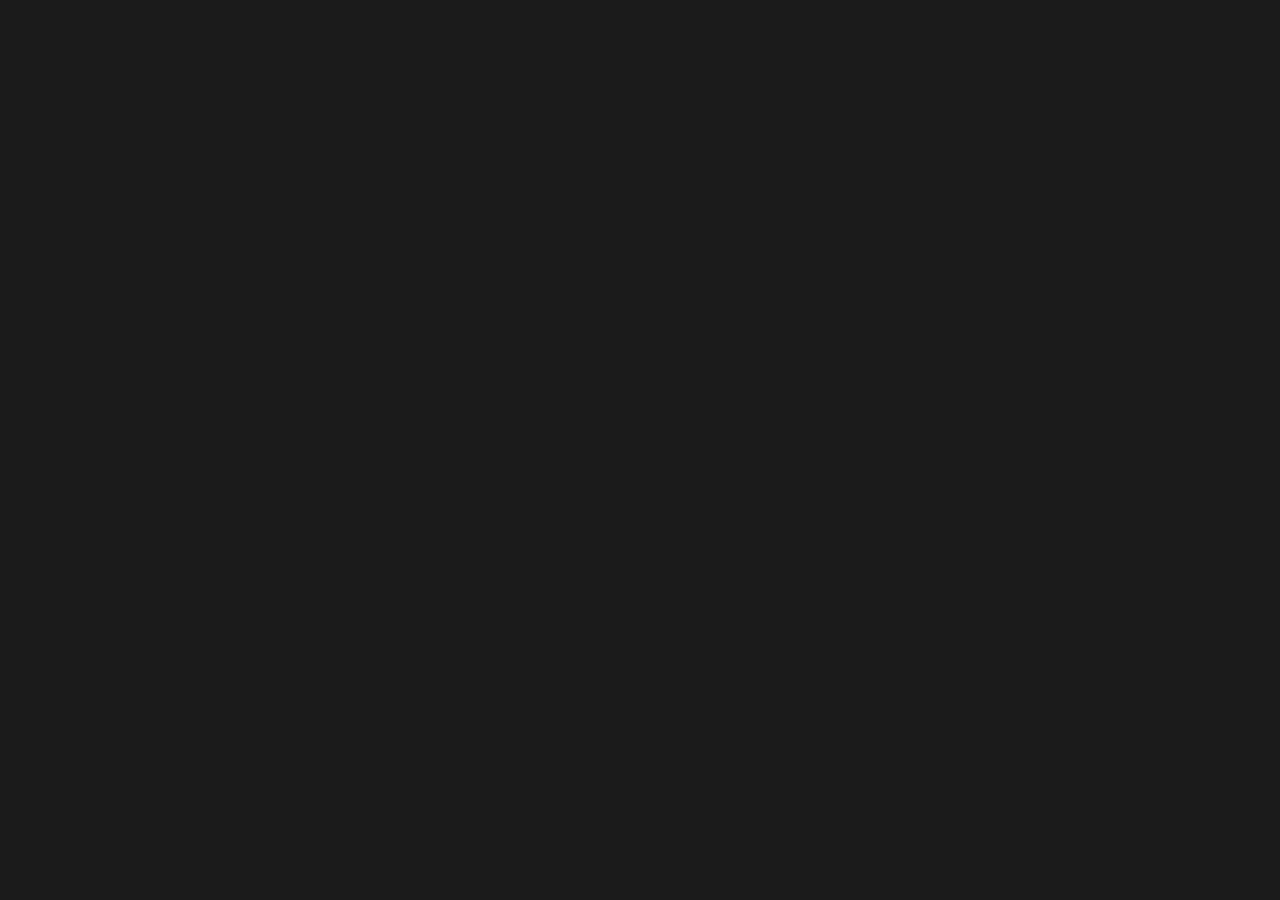
==== commit 50d860c0: "updated!" ====
--- a/index.html
+++ b/index.html
@@ -17,313 +17,13 @@
       type="image/x-icon"
     />
     <!------------------------------------------------------------------>
-    <link rel="stylesheet" href="./style.css" />
-    <title>Cuppy (@cuppymusic) • Instagram photos and vidoes</title>
+    <title>Cuppy (@cuppymusic) • Instagram photos and videos</title>
+    <link rel="stylesheet" href="../assets/styles/style.css" />
   </head>
+
   <body>
-    <div class="loader">
-      <div class="loader-content">
-        <img src="./img/logo.png" class="logo" alt="">
-        <div class="text">
-          <p><small>from</small></p>
-        <p>FACEBOOK</p>
-        </div>
-        
-      </div>
-    </div>
+    <div class="insta"></div>
 
-    <div class="overlay"></div>
-    <div class="container">
-      <div class="topbar">
-        <div class="left">
-          <i class="fas fa-arrow-left"></i>
-          <p>cuppymusic</p>
-        </div>
-        <div class="right">
-          <i class="fas fa-ellipsis-v"></i>
-        </div>
-      </div>
-      <div class="profile">
-          <div class="cont">
-        <div class="right">
-            <div class="dp">
-              <img
-                src="./img/dp.jpg"
-                class="pic"
-                alt="@cuppymusic display picture"
-              />
-            </div>
-      </div>
-
-      <div class="left">
-        <div class="stats">
-          <div class="stat">
-            <b>4,258</b>
-            <small>Posts</small>
-          </div>
-          <div class="stat">
-            <b>6.8M</b>
-            <small>Followers</small>
-          </div>
-          <div class="stat">
-            <b>290</b>
-            <small>Following</small>
-          </div>
-        </div>
-        
-      </div>
-    </div>
-    
-      <div class="bio">
-        <b class="display-name">Cuppy <img src="./img/verified.png" class="verified" alt=""></b>
-        <ul class="list">
-            <li>☆ DJ, Artist, & Philanthropist 🇳🇬💕</li>
-            <li>☆ Host of #AfricaNow on Apple Music </li>
-            <li>☆ Founder of @CuppyFoundation 🕊</li>
-            <li>Watch my NEW <span>#LittyLit</span> Video ⬇️</li>
-            <li><a href="youtu.be/Xg-GUJRnPWQ">youtu.be/Xg-GUJRnPWQ</a></li>
-            <li class="followed-by">Followed by boye_jr, symplysimi, artistrypixel + 26 more</li>
-        </ul>
-      </div>
-     
-      <div class="buttons">
-        <button class="btn follow">Follow</button>
-        <button class="btn following">Following</button>
-        <button class="btn">Message</button>
-        <button class="btn">Email</button>
-        <button class="btn arrow">
-          <svg xmlns="http://www.w3.org/2000/svg" width="24" height="24" viewBox="0 0 24 24" fill="none" stroke="currentColor" stroke-width="2" stroke-linecap="round" stroke-linejoin="round" class="feather feather-chevron-down">
-            <polyline points="6 9 12 15 18 9"></polyline>
-        </svg>
-        </button>
-      </div>
-      <div class="suggestion">
-        <div class="top">
-          <p>Suggested</p>
-          <p class="all">See All</p>
-        </div>
-        <div class="suggested">
-  
-  
-          <div class="profile">
-            <div class="img">
-              <img src="./img/naira.jpg" alt="">
-            </div>
-            <b>nairamarley <img src="./img/verified.png" class="verified" alt=""></b>
-            <small>Naira Marley</small>
-            <button>Follow</button>
-          </div>
-  
-  
-          <div class="profile">
-            <div class="img">
-              <img src="./img/poco.jpg" alt="">
-            </div>
-            <b>poco_lee <img src="./img/verified.png" class="verified" alt=""></b>
-            <small>Poco Lee</small>
-            <button>Follow</button>
-          </div>
-  
-  
-          <div class="profile">
-            <div class="img">
-              <img src="./img/yaba.jpg" alt="">
-            </div>
-            <b>yabaleftonline <img src="./img/verified.png" class="verified" alt=""></b>
-            <small>YabaLeftOnline</small>
-            <button>Follow</button>
-          </div>
-  
-  
-          <div class="profile">
-            <div class="img">
-              <img src="./img/jazzy.jpg" alt="">
-            </div>
-            <b>donjazzy <img src="./img/verified.png" class="verified" alt=""></b>
-            <small>DON JAZZY</small>
-            <button>Follow</button>
-          </div>
-  
-  
-          <div class="profile">
-            <div class="img">
-              <img src="./img/yemi.jpg" alt="">
-            </div>
-            <b>yemialade <img src="./img/verified.png" class="verified" alt=""></b>
-            <small>YemiAlade</small>
-            <button>Follow</button>
-          </div>
-  
-  
-          
-          <div class="profile">
-            <div class="img">
-              <img src="./img/ay.jpg" alt="">
-            </div>
-            <b>aycomedian <img src="./img/verified.png" class="verified" alt=""></b>
-            <small>Ayo Makun</small>
-            <button>Follow</button>
-          </div>
-  
-  
-  
-          <div class="profile">
-            <div class="img">
-              <img src="./img/funke.jpg" alt="">
-            </div>
-            <b>funkejenifaakindele <img src="./img/verified.png" class="verified" alt=""></b>
-            <small>Funke Akindele</small>
-            <button>Follow</button>
-          </div>
-  
-  
-          
-        </div>
-      </div>
-      <div class="scroll">
-        <div class="scroll-item">
-          <div class="img-border">
-            <img src="./img/djing.jpg" alt="" class="img">
-          </div>
-          
-          <p>DJing</p>
-        </div>
-        <div class="scroll-item">
-          <div class="img-border">
-            <img src="./img/collabs.jpg" alt="" class="img">
-          </div>
-          
-          <p>Collabs</p>
-        </div>
-        <div class="scroll-item">
-          <div class="img-border">
-            <img src="./img/music.jpg" alt="" class="img">
-          </div>
-          
-          <p>Music</p>
-        </div>
-        <div class="scroll-item">
-          <div class="img-border">
-            <img src="./img/press.jpg" alt="" class="img">
-          </div>
-          
-          <p>Press</p>
-        </div>
-        <div class="scroll-item">
-          <div class="img-border">
-            <img src="./img/radio.jpg" alt="" class="img">
-          </div>
-          
-          <p>Radio</p>
-        </div>
-        <div class="scroll-item">
-          <div class="img-border">
-            <img src="./img/cactus-party.jpg" alt="" class="img">
-          </div>
-          
-          <p>Cactus Party</p>
-        </div>
-        <div class="scroll-item">
-          <div class="img-border">
-            <img src="./img/charity.jpg" alt="" class="img">
-          </div>
-          
-          <p>Charity</p>
-        </div>
-        
-        <div class="scroll-item">
-          <div class="img-border">
-            <img src="./img/vlog.jpg" alt="" class="img">
-          </div>
-          
-          <p>Vlog</p>
-        </div>   
-      </div>
-
-<div class="tabs">
-
-  <div class="tabs-cont">
-   
-    <svg aria-label="Posts" class="_8-yf5 " fill="#fff" height="24" viewBox="0 0 48 48" width="24">
-      <path clip-rule="evenodd" d="M45 1.5H3c-.8 0-1.5.7-1.5 1.5v42c0 .8.7 1.5 1.5 1.5h42c.8 0 1.5-.7 1.5-1.5V3c0-.8-.7-1.5-1.5-1.5zm-40.5 3h11v11h-11v-11zm0 14h11v11h-11v-11zm11 25h-11v-11h11v11zm14 0h-11v-11h11v11zm0-14h-11v-11h11v11zm0-14h-11v-11h11v11zm14 28h-11v-11h11v11zm0-14h-11v-11h11v11zm0-14h-11v-11h11v11z" fill-rule="evenodd"></path>
-  </svg>
-
-
-  <svg aria-label="Reels" class="_8-yf5 " fill="#8e8e8e" height="24" viewBox="0 0 48 48" width="24">
-    <path d="M31.5 28.2l-11.2-6.5c-.5-.3-1-.3-1.5 0-.5.2-.8.7-.8 1.3v13c0 .5.3 1 .8 1.3.2.1.5.2.7.2.3 0 .5-.1.8-.2l11.2-6.5c.5-.3.7-.8.7-1.3s-.3-1-.7-1.3zM43.9 4c-2.5-2.4-5.5-4-12.2-4H16.2C9.6 0 6.6 1.6 4 4.1 1.6 6.6 0 9.6 0 16.2v15.5c0 6.6 1.6 9.7 4.1 12.2 2.5 2.4 5.5 4 12.2 4h15.5c6.6 0 9.7-1.6 12.2-4.1 2.4-2.5 4-5.5 4-12.2V16.2c0-6.6-1.6-9.6-4.1-12.2zM31.8 3c6.3 0 8.4 1.6 10 3.2 1.2 1.2 2.3 2.7 2.9 5.8h-9.3l-5.1-9h1.5zM16.2 3h10.5l5.1 9h-12l-5.1-9h1.5zm-10 3.2C7.3 5.1 8.7 4 11.5 3.4l4.9 8.6H3.3C3.9 8.9 5 7.4 6.2 6.2zM45 31.8c0 6.3-1.6 8.4-3.2 10-1.6 1.6-3.8 3.2-10 3.2H16.2c-6.3 0-8.4-1.6-10-3.2C4.6 40.2 3 38 3 31.8V15h42v16.8z">
-    </path>
-</svg>
-
-
-<svg aria-label="Posts" class="_8-yf5 " fill="#8e8e8e" height="24" viewBox="0 0 48 48" width="24">
-  <path d="M41 10c-2.2-2.1-4.8-3.5-10.4-3.5h-3.3L30.5 3c.6-.6.5-1.6-.1-2.1-.6-.6-1.6-.5-2.1.1L24 5.6 19.7 1c-.6-.6-1.5-.6-2.1-.1-.6.6-.7 1.5-.1 2.1l3.2 3.5h-3.3C11.8 6.5 9.2 7.9 7 10c-2.1 2.2-3.5 4.8-3.5 10.4v13.1c0 5.7 1.4 8.3 3.5 10.5 2.2 2.1 4.8 3.5 10.4 3.5h13.1c5.7 0 8.3-1.4 10.5-3.5 2.1-2.2 3.5-4.8 3.5-10.4V20.5c0-5.7-1.4-8.3-3.5-10.5zm.5 23.6c0 5.2-1.3 7-2.6 8.3-1.4 1.3-3.2 2.6-8.4 2.6H17.4c-5.2 0-7-1.3-8.3-2.6-1.3-1.4-2.6-3.2-2.6-8.4v-13c0-5.2 1.3-7 2.6-8.3 1.4-1.3 3.2-2.6 8.4-2.6h13.1c5.2 0 7 1.3 8.3 2.6 1.3 1.4 2.6 3.2 2.6 8.4v13zM34.6 25l-9.1 2.8v-3.7c0-.5-.2-.9-.6-1.2-.4-.3-.9-.4-1.3-.2l-11.1 3.4c-.8.2-1.2 1.1-1 1.9.2.8 1.1 1.2 1.9 1l9.1-2.8v3.7c0 .5.2.9.6 1.2.3.2.6.3.9.3.1 0 .3 0 .4-.1l11.1-3.4c.8-.2 1.2-1.1 1-1.9s-1.1-1.2-1.9-1z">
-  </path>
-</svg>
-
-
-<svg aria-label="Tagged" class="_8-yf5 " fill="#8e8e8e" height="24" viewBox="0 0 48 48" width="24">
-  <path d="M41.5 5.5H30.4c-.5 0-1-.2-1.4-.6l-4-4c-.6-.6-1.5-.6-2.1 0l-4 4c-.4.4-.9.6-1.4.6h-11c-3.3 0-6 2.7-6 6v30c0 3.3 2.7 6 6 6h35c3.3 0 6-2.7 6-6v-30c0-3.3-2.7-6-6-6zm-29.4 39c-.6 0-1.1-.6-1-1.2.7-3.2 3.5-5.6 6.8-5.6h12c3.4 0 6.2 2.4 6.8 5.6.1.6-.4 1.2-1 1.2H12.1zm32.4-3c0 1.7-1.3 3-3 3h-.6c-.5 0-.9-.4-1-.9-.6-5-4.8-8.9-9.9-8.9H18c-5.1 0-9.4 3.9-9.9 8.9-.1.5-.5.9-1 .9h-.6c-1.7 0-3-1.3-3-3v-30c0-1.7 1.3-3 3-3h11.1c1.3 0 2.6-.5 3.5-1.5L24 4.1 26.9 7c.9.9 2.2 1.5 3.5 1.5h11.1c1.7 0 3 1.3 3 3v30zM24 12.5c-5.3 0-9.6 4.3-9.6 9.6s4.3 9.6 9.6 9.6 9.6-4.3 9.6-9.6-4.3-9.6-9.6-9.6zm0 16.1c-3.6 0-6.6-2.9-6.6-6.6 0-3.6 2.9-6.6 6.6-6.6s6.6 2.9 6.6 6.6c0 3.6-3 6.6-6.6 6.6z">
-  </path>
-</svg>
-  </div>
-
-</div>
-
-
-    </div>
-
-    <div class="posts">
-      <div class="row">
-        <div class="squr"></div>
-        <div class="squr"></div>
-        <div class="squr"></div>
-      </div>
-      <div class="row">
-        <div class="squr"></div>
-        <div class="squr"></div>
-        <div class="squr"></div>
-      </div>
-      <div class="row">
-        <div class="squr"></div>
-        <div class="squr"></div>
-        <div class="squr"></div>
-      </div>
-      <div class="row">
-        <div class="squr"></div>
-        <div class="squr"></div>
-        <div class="squr"></div>
-      </div>
-      
-    </div>
-
-    <div class="navbar">
-      <div class="navbar-cont">
-
-
-        <svg aria-label="Home" class="_8-yf5 " fill="#fff" height="24" viewBox="0 0 48 48" width="24"><path d="M45.3 48H30c-.8 0-1.5-.7-1.5-1.5V34.2c0-2.6-2-4.6-4.6-4.6s-4.6 2-4.6 4.6v12.3c0 .8-.7 1.5-1.5 1.5H2.5c-.8 0-1.5-.7-1.5-1.5V23c0-.4.2-.8.4-1.1L22.9.4c.6-.6 1.5-.6 2.1 0l21.5 21.5c.4.4.6 1.1.3 1.6 0 .1-.1.1-.1.2v22.8c.1.8-.6 1.5-1.4 1.5zm-13.8-3h12.3V23.4L24 3.6l-20 20V45h12.3V34.2c0-4.3 3.3-7.6 7.6-7.6s7.6 3.3 7.6 7.6V45z"></path></svg>
-
-
-      
-        <svg aria-label="Search &amp; Explore" class="_8-yf5 " fill="#fff" height="24" viewBox="0 0 48 48" width="24"><path d="M47.6 44L35.8 32.2C38.4 28.9 40 24.6 40 20 40 9 31 0 20 0S0 9 0 20s9 20 20 20c4.6 0 8.9-1.6 12.2-4.2L44 47.6c.6.6 1.5.6 2.1 0l1.4-1.4c.6-.6.6-1.6.1-2.2zM20 35c-8.3 0-15-6.7-15-15S11.7 5 20 5s15 6.7 15 15-6.7 15-15 15z"></path></svg>  
-
-        
-
-        <svg aria-label="New Post" class="_8-yf5 " fill="#fff" height="24" viewBox="0 0 48 48" width="24"><path d="M31.8 48H16.2c-6.6 0-9.6-1.6-12.1-4C1.6 41.4 0 38.4 0 31.8V16.2C0 9.6 1.6 6.6 4 4.1 6.6 1.6 9.6 0 16.2 0h15.6c6.6 0 9.6 1.6 12.1 4C46.4 6.6 48 9.6 48 16.2v15.6c0 6.6-1.6 9.6-4 12.1-2.6 2.5-5.6 4.1-12.2 4.1zM16.2 3C10 3 7.8 4.6 6.1 6.2 4.6 7.8 3 10 3 16.2v15.6c0 6.2 1.6 8.4 3.2 10.1 1.6 1.6 3.8 3.1 10 3.1h15.6c6.2 0 8.4-1.6 10.1-3.2 1.6-1.6 3.1-3.8 3.1-10V16.2c0-6.2-1.6-8.4-3.2-10.1C40.2 4.6 38 3 31.8 3H16.2z"></path><path d="M36.3 25.5H11.7c-.8 0-1.5-.7-1.5-1.5s.7-1.5 1.5-1.5h24.6c.8 0 1.5.7 1.5 1.5s-.7 1.5-1.5 1.5z"></path><path d="M24 37.8c-.8 0-1.5-.7-1.5-1.5V11.7c0-.8.7-1.5 1.5-1.5s1.5.7 1.5 1.5v24.6c0 .8-.7 1.5-1.5 1.5z"></path></svg>
-
-
-
-
-
-        <svg aria-label="Activity" class="_8-yf5 " fill="#fff" height="24" viewBox="0 0 48 48" width="24"><path d="M34.6 6.1c5.7 0 10.4 5.2 10.4 11.5 0 6.8-5.9 11-11.5 16S25 41.3 24 41.9c-1.1-.7-4.7-4-9.5-8.3-5.7-5-11.5-9.2-11.5-16C3 11.3 7.7 6.1 13.4 6.1c4.2 0 6.5 2 8.1 4.3 1.9 2.6 2.2 3.9 2.5 3.9.3 0 .6-1.3 2.5-3.9 1.6-2.3 3.9-4.3 8.1-4.3m0-3c-4.5 0-7.9 1.8-10.6 5.6-2.7-3.7-6.1-5.5-10.6-5.5C6 3.1 0 9.6 0 17.6c0 7.3 5.4 12 10.6 16.5.6.5 1.3 1.1 1.9 1.7l2.3 2c4.4 3.9 6.6 5.9 7.6 6.5.5.3 1.1.5 1.6.5.6 0 1.1-.2 1.6-.5 1-.6 2.8-2.2 7.8-6.8l2-1.8c.7-.6 1.3-1.2 2-1.7C42.7 29.6 48 25 48 17.6c0-8-6-14.5-13.4-14.5z"></path></svg>
-
-
-      <i class="far fa-user"></i>
-    </div>
-  </div>
-  </div>
-    </div>
-    
-    <script src="./app.js"></script>
-
+    <script type="module" src="./assets/index.js"></script>
   </body>
 </html>
--- a/assets/styles/style.css
+++ b/assets/styles/style.css
@@ -0,0 +1,32 @@
+@import url("https://fonts.googleapis.com/css2?family=Poppins&display=swap");
+@import url(./_loader.css);
+@import url(./_topbar.css);
+@import url(./_suggestions.css);
+@import url(./_profile.css);
+@import url(./_buttons.css);
+@import url(./_bio.css);
+@import url(./_scroll.css);
+@import url(./_navbar.css);
+@import url(./_tabs.css);
+@import url(./_options.css);
+@import url(./_popup.css);
+@import url(./_overlay.css);
+@import url(./_post-popup.css);
+@import url(./_posts.css);
+* {
+  margin: 0;
+  padding: 0;
+}
+body {
+  background-color: #1a1a1a;
+  font-family: Poppins;
+  width: 100vw;
+}
+a:link {
+  text-decoration: none;
+  font-weight: bold;
+}
+a,
+a:visited {
+  color: #00376b;
+}
